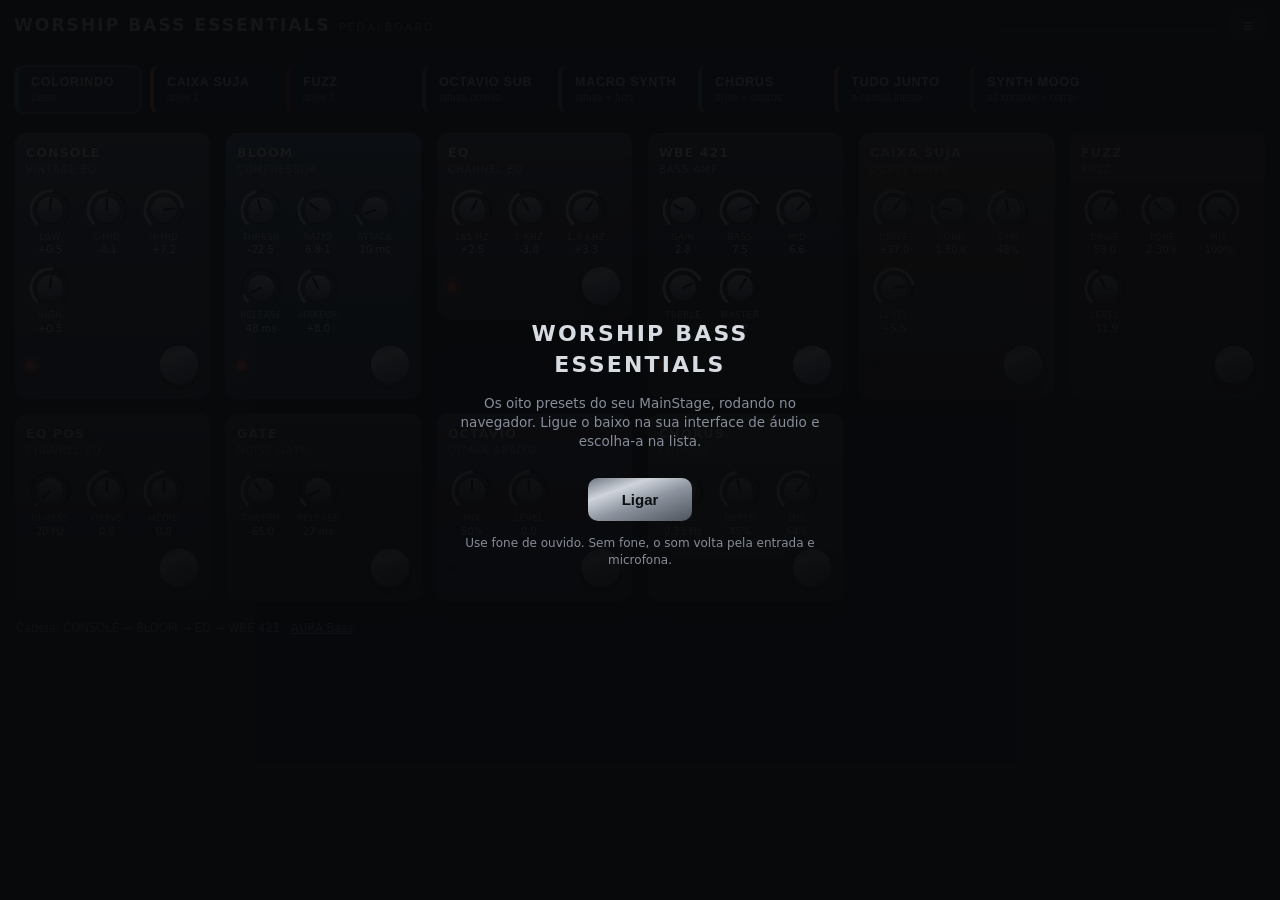
==== pedalboard/index.html @ dd35285f "Repositório transferido para AuraPluginsAudio/Drive: endereços atualizados - github.com/thiagorgalva" ====
<!doctype html>
<html lang="pt-BR">
<head>
<meta charset="utf-8">
<meta name="viewport" content="width=device-width, initial-scale=1, viewport-fit=cover">
<meta name="theme-color" content="#0d0e11">
<meta name="description" content="Pedalboard virtual do rig WORSHIP BASS ESSENTIALS — os presets do MainStage rodando no navegador.">
<meta name="author" content="Thiago Galvão">
<meta name="copyright" content="Copyright (c) 2026 Thiago Galvão. Todos os direitos reservados.">
<link rel="license" href="https://github.com/aurapluginsaudio/Drive/blob/main/LICENSE">
<!--
  WORSHIP BASS ESSENTIALS — Copyright (c) 2026 Thiago Galvão. Todos os direitos reservados.
  Obra protegida pelas Leis 9.609/1998 e 9.610/1998 e pela Convenção de Berna.
  AURA-PROV/1 obra=WORSHIP-BASS-ESSENTIALS autor=Thiago-Galvao ano=2026
-->
<title>WORSHIP BASS ESSENTIALS</title>
<link rel="manifest" href="manifest.webmanifest">
<link rel="icon" href="assets/icon-192.png">
<link rel="apple-touch-icon" href="assets/icon-192.png">
<meta name="apple-mobile-web-app-capable" content="yes">
<meta name="mobile-web-app-capable" content="yes">
<link rel="stylesheet" href="style.css">
</head>
<body>

<header id="topo">
  <div id="marca">
    <strong>WORSHIP BASS ESSENTIALS</strong><span>pedalboard</span>
  </div>
  <div id="medidor" title="Entrada"><i></i></div>
  <button id="botaoMenu" aria-label="Menu">≡</button>
</header>

<nav id="presets" aria-label="Presets"></nav>

<main id="board" aria-label="Pedais"></main>

<footer id="rodape">
  <span id="cadeiaTexto"></span>
</footer>

<div id="inicio">
  <div class="caixa">
    <h1>WORSHIP BASS ESSENTIALS</h1>
    <p>Os oito presets do seu MainStage, rodando no navegador. Ligue o baixo na sua interface de áudio e escolha-a na lista.</p>
    <button id="botaoLigar">Ligar</button>
    <div id="escolhaEntrada" hidden>
      <label for="entradaSelect">Entrada de áudio</label>
      <select id="entradaSelect"></select>
      <button id="entrarButton" disabled>Entrar</button>
    </div>
    <p id="notaInicio" class="aviso"></p>
    <p class="aviso">Use fone de ouvido. Sem fone, o som volta pela entrada e microfona.</p>
  </div>
</div>

<div id="menu" hidden></div>
<div id="aviso" hidden></div>

<script src="presets.js"></script>
<script src="engine.js"></script>
<script src="app.js"></script>
</body>
</html>
---- pedalboard/style.css ----
/*
 * WORSHIP BASS ESSENTIALS — estilos
 * Copyright (c) 2026 Thiago Galvão. Todos os direitos reservados.
 * Licença: ver LICENSE  |  https://github.com/aurapluginsaudio/Drive
 */

* { box-sizing: border-box; -webkit-tap-highlight-color: transparent; }
[hidden] { display: none !important; }

:root {
  --fundo: #0d0e11;
  --placa: #16181d;
  --linha: #23262d;
  --texto: #d7dbe2;
  --apagado: #878d99;
  --metal: linear-gradient(160deg, #6f7681 0%, #cfd4db 28%, #8d949f 55%, #4d535c 100%);
}

html, body {
  margin: 0;
  min-height: 100%;
  background:
    radial-gradient(120% 80% at 50% -10%, #1b1e24 0%, var(--fundo) 60%),
    var(--fundo);
  color: var(--texto);
  font: 15px/1.4 system-ui, -apple-system, "Segoe UI", Roboto, sans-serif;
  overscroll-behavior-y: none;
}

/* ---- topo ---------------------------------------------------------------- */

#topo {
  position: sticky; top: 0; z-index: 20;
  display: flex; align-items: center; gap: 12px;
  padding: max(10px, env(safe-area-inset-top)) 14px 10px;
  background: rgba(13, 14, 17, .92);
  backdrop-filter: blur(8px);
  border-bottom: 1px solid var(--linha);
}

#marca { display: flex; align-items: baseline; gap: 8px; letter-spacing: .14em; }
#marca strong { font-size: clamp(12px, 3.4vw, 17px); font-weight: 800; white-space: nowrap; }
#marca span { font-size: 11px; color: var(--apagado); text-transform: uppercase; }
@media (max-width: 460px) { #marca span { display: none; } #medidor { max-width: 90px; } }

#medidor {
  flex: 1; max-width: 220px; height: 6px; margin-left: auto;
  background: #000; border: 1px solid var(--linha); border-radius: 3px; overflow: hidden;
}
#medidor i { display: block; height: 100%; width: 0%; background: linear-gradient(90deg, #2f9e5a, #d8c23a 72%, #d85a3a 92%); transition: width .06s linear; }

#botaoMenu {
  width: 36px; height: 32px; font-size: 18px; line-height: 1;
  color: var(--texto); background: #1b1e24; border: 1px solid var(--linha);
  border-radius: 7px; cursor: pointer;
}

/* ---- presets ------------------------------------------------------------- */

#presets {
  display: flex; gap: 8px; padding: 12px 14px 4px;
  overflow-x: auto; scrollbar-width: none;
}
#presets::-webkit-scrollbar { display: none; }

.preset {
  flex: 0 0 auto; min-width: 128px;
  padding: 9px 13px; text-align: left; cursor: pointer;
  background: var(--placa); color: var(--texto);
  border: 1px solid var(--linha); border-left: 4px solid var(--cor, #555);
  border-radius: 9px;
}
.preset b { display: block; font-size: 12.5px; letter-spacing: .06em; }
.preset span { font-size: 10.5px; color: var(--apagado); }
.preset[aria-current="true"] {
  background: #20242c; border-color: #3a4049; border-left-color: var(--cor);
  box-shadow: 0 0 0 1px var(--cor) inset, 0 6px 18px rgba(0, 0, 0, .5);
}

/* ---- pedais -------------------------------------------------------------- */

#board {
  display: grid; gap: 14px; padding: 14px;
  grid-template-columns: repeat(auto-fill, minmax(178px, 1fr));
  align-items: start;
}

.pedal {
  position: relative; padding: 11px 11px 13px;
  border-radius: 13px;
  background:
    linear-gradient(180deg, rgba(255,255,255,.10), rgba(255,255,255,0) 32%),
    linear-gradient(180deg, var(--cor) 0%, #1a1c20 190%);
  border: 1px solid rgba(0, 0, 0, .55);
  box-shadow: 0 10px 22px rgba(0,0,0,.45), inset 0 1px 0 rgba(255,255,255,.14);
}
.pedal.off { filter: saturate(.35) brightness(.72); }
.pedal.off .led { background: #2a2a2a; box-shadow: none; }

.pedal h2 {
  margin: 0 0 1px; font-size: 12.5px; font-weight: 800; letter-spacing: .09em;
  text-transform: uppercase; color: #fff; text-shadow: 0 1px 2px rgba(0,0,0,.55);
}
.pedal .tipo { font-size: 10px; color: rgba(255,255,255,.62); text-transform: uppercase; letter-spacing: .1em; }

.knobs { display: flex; flex-wrap: wrap; gap: 9px; margin: 11px 0 9px; }
.knob { width: 48px; text-align: center; touch-action: none; cursor: ns-resize; }
.knob svg { display: block; width: 44px; height: 44px; margin: 0 auto; }
.knob .rot { font-size: 8.5px; letter-spacing: .07em; color: rgba(255,255,255,.72); text-transform: uppercase; }
.knob .val { font-size: 10px; color: #fff; font-variant-numeric: tabular-nums; }

.rodapePedal { display: flex; align-items: center; gap: 9px; }
.led {
  width: 9px; height: 9px; border-radius: 50%;
  background: #ff5a3c; box-shadow: 0 0 9px 2px rgba(255, 90, 60, .75);
}
.foot {
  margin-left: auto; width: 40px; height: 40px; border-radius: 50%;
  border: 1px solid rgba(0,0,0,.6); cursor: pointer;
  background: var(--metal);
  box-shadow: 0 4px 9px rgba(0,0,0,.5), inset 0 1px 0 rgba(255,255,255,.55);
}
.foot:active { transform: translateY(1px); box-shadow: 0 2px 5px rgba(0,0,0,.5) inset; }

/* ---- rodapé e sobreposições --------------------------------------------- */

#rodape {
  padding: 4px 16px calc(18px + env(safe-area-inset-bottom));
  font-size: 11.5px; color: var(--apagado);
}

#inicio {
  position: fixed; inset: 0; z-index: 50;
  display: grid; place-items: center; padding: 20px;
  background: rgba(8, 9, 11, .94);
}
#inicio .caixa { max-width: 380px; text-align: center; }
#inicio h1 { margin: 0 0 6px; font-size: 22px; letter-spacing: .1em; }
#inicio p { color: var(--apagado); font-size: 13.5px; }
#inicio .aviso { font-size: 12px; margin-top: 14px; }
#escolhaEntrada { display: grid; gap: 9px; margin-top: 12px; text-align: left; }
#escolhaEntrada label { font-size: 11px; letter-spacing: .09em; text-transform: uppercase; color: var(--apagado); }
#escolhaEntrada select, #escolhaEntrada button {
  width: 100%; padding: 11px; font: inherit;
  background: #0f1116; color: var(--texto);
  border: 1px solid var(--linha); border-radius: 9px; cursor: pointer;
}
#escolhaEntrada button { background: var(--metal); color: #0d0e11; font-weight: 700; border: 0; }
#escolhaEntrada button:disabled { background: #272b33; color: var(--apagado); cursor: default; }

#botaoLigar {
  margin-top: 14px; padding: 13px 34px; font-size: 15px; font-weight: 700;
  color: #0d0e11; background: var(--metal); border: 0; border-radius: 10px; cursor: pointer;
}

#menu {
  position: fixed; z-index: 60; min-width: 230px; padding: 7px;
  background: #15171c; border: 1px solid var(--linha); border-radius: 11px;
  box-shadow: 0 18px 40px rgba(0,0,0,.6);
}
#menu h3 { margin: 7px 9px 4px; font-size: 10px; letter-spacing: .13em; color: var(--apagado); text-transform: uppercase; }
#menu button {
  display: block; width: 100%; padding: 8px 10px; text-align: left;
  color: var(--texto); background: none; border: 0; border-radius: 7px; font: inherit; cursor: pointer;
}
#menu button:hover { background: #20242c; }
#menu .dica { padding: 3px 10px; font-size: 11.5px; color: var(--apagado); }
#menu hr { border: 0; border-top: 1px solid var(--linha); margin: 6px 4px; }
#menu select {
  width: calc(100% - 16px); margin: 3px 8px 7px; padding: 8px;
  background: #0f1116; color: var(--texto);
  border: 1px solid var(--linha); border-radius: 7px; font: inherit;
}

#aviso {
  position: fixed; left: 50%; bottom: 26px; transform: translateX(-50%); z-index: 70;
  padding: 9px 15px; max-width: min(90vw, 420px);
  background: #20242c; border: 1px solid var(--linha); border-radius: 9px;
  font-size: 13px; box-shadow: 0 10px 26px rgba(0,0,0,.5);
}

@media (max-width: 420px) {
  #board { grid-template-columns: repeat(auto-fill, minmax(152px, 1fr)); gap: 11px; }
  .knob { width: 42px; }
  .knob svg { width: 39px; height: 39px; }
}
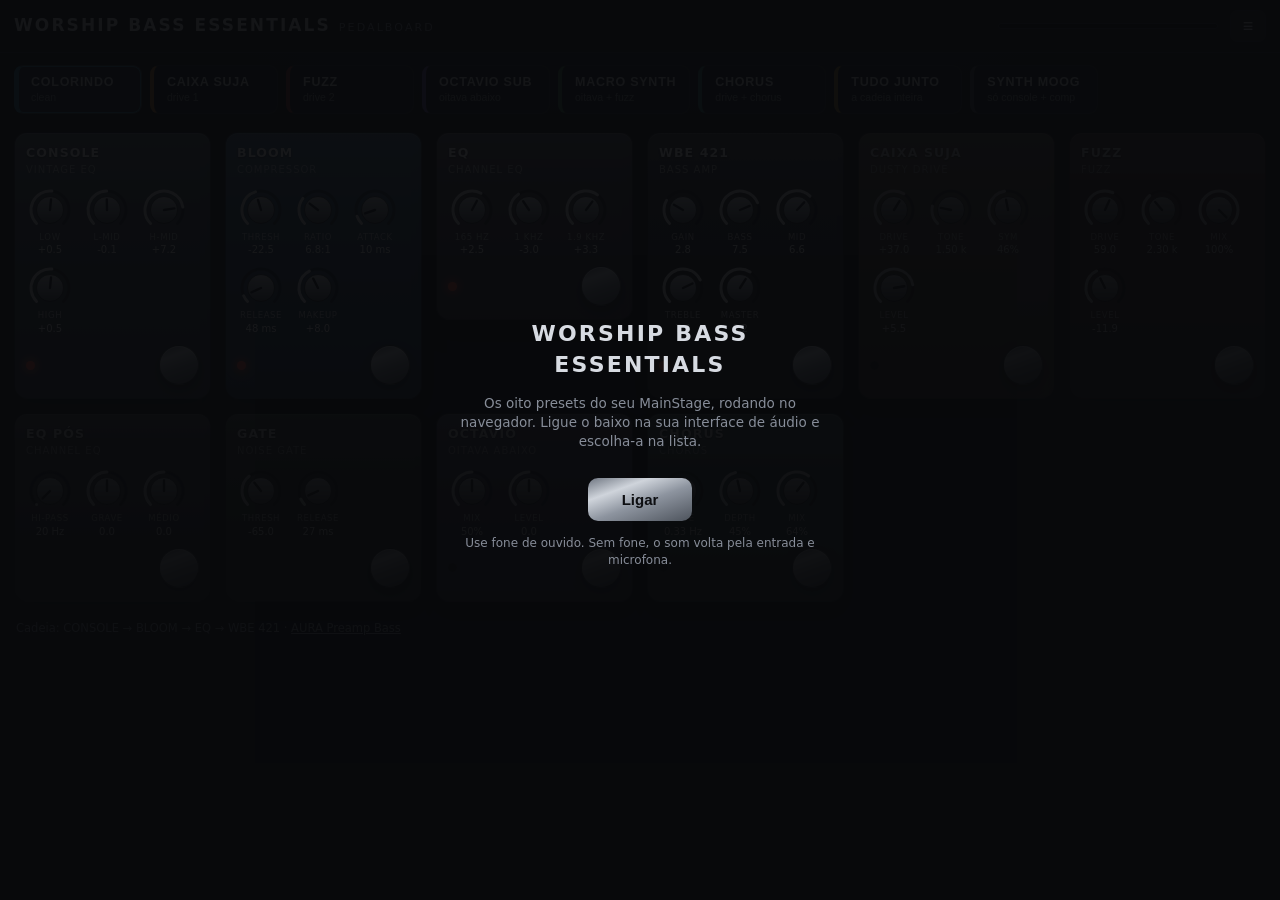
==== commit 2f4c06fb: "Site da versão navegador — 8d19e2e" ====
--- a/pedalboard/index.html
+++ b/pedalboard/index.html
@@ -7,19 +7,19 @@
 <meta name="description" content="Pedalboard virtual do rig WORSHIP BASS ESSENTIALS — os presets do MainStage rodando no navegador.">
 <meta name="author" content="Thiago Galvão">
 <meta name="copyright" content="Copyright (c) 2026 Thiago Galvão. Todos os direitos reservados.">
-<link rel="license" href="https://github.com/aurapluginsaudio/Drive/blob/main/LICENSE">
+<link rel="license" href="https://github.com/ledixplugins/Drive/blob/main/LICENSE">
 <!--
   WORSHIP BASS ESSENTIALS — Copyright (c) 2026 Thiago Galvão. Todos os direitos reservados.
   Obra protegida pelas Leis 9.609/1998 e 9.610/1998 e pela Convenção de Berna.
   AURA-PROV/1 obra=WORSHIP-BASS-ESSENTIALS autor=Thiago-Galvao ano=2026
 -->
 <title>WORSHIP BASS ESSENTIALS</title>
-<link rel="manifest" href="manifest.webmanifest">
+<link rel="manifest" href="manifest.webmanifest?v=8d19e2e">
 <link rel="icon" href="assets/icon-192.png">
 <link rel="apple-touch-icon" href="assets/icon-192.png">
 <meta name="apple-mobile-web-app-capable" content="yes">
 <meta name="mobile-web-app-capable" content="yes">
-<link rel="stylesheet" href="style.css">
+<link rel="stylesheet" href="style.css?v=8d19e2e">
 </head>
 <body>
 
@@ -57,8 +57,8 @@
 <div id="menu" hidden></div>
 <div id="aviso" hidden></div>
 
-<script src="presets.js"></script>
-<script src="engine.js"></script>
-<script src="app.js"></script>
+<script src="presets.js?v=8d19e2e"></script>
+<script src="engine.js?v=8d19e2e"></script>
+<script src="app.js?v=8d19e2e"></script>
 </body>
 </html>
--- a/pedalboard/style.css
+++ b/pedalboard/style.css
@@ -1,7 +1,7 @@
 /*
  * WORSHIP BASS ESSENTIALS — estilos
  * Copyright (c) 2026 Thiago Galvão. Todos os direitos reservados.
- * Licença: ver LICENSE  |  https://github.com/aurapluginsaudio/Drive
+ * Licença: ver LICENSE  |  https://github.com/ledixplugins/Drive
  */
 
 * { box-sizing: border-box; -webkit-tap-highlight-color: transparent; }
